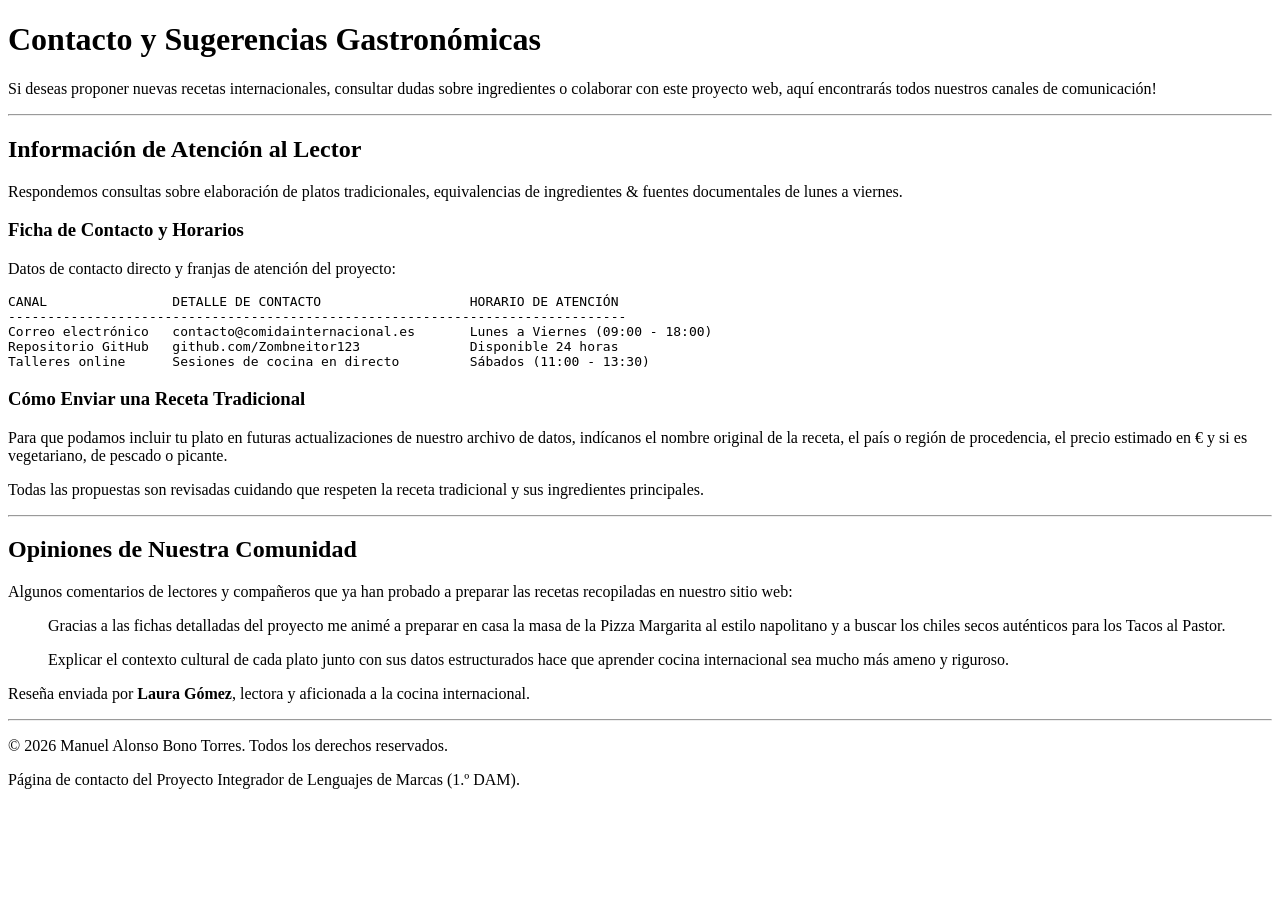
==== proyecto/contacto.html @ 22f46ae5 "feat(pages): add contacto page" ====
<!DOCTYPE html>
<html lang="es">
<head>
  <meta charset="UTF-8">
  <meta name="viewport" content="width=device-width, initial-scale=1.0">
  <title>Contacto | Comida Internacional</title>
  <meta name="description" content="Información de contacto, horarios de atención y propuestas de nuevas recetas para el proyecto de Comida Internacional.">
  <meta name="keywords" content="contacto gastronomia, sugerencias recetas, colaboraciones culinarias, comida internacional">
  <meta name="author" content="Manuel Alonso Bono Torres">
</head>
<body>
  <!-- NAV: aquí irá el menú (UD4) -->

  <!-- Cabecera de la página de contacto -->
  <div>
    <h1>Contacto y Sugerencias Gastronómicas</h1>
    <p>Si deseas proponer nuevas recetas internacionales, consultar dudas sobre ingredientes o colaborar con este proyecto web, aquí encontrarás todos nuestros canales de comunicación&#33;</p>
  </div>

  <hr>

  <!-- Sección de canales de atención y horarios -->
  <div>
    <h2>Información de Atención al Lector</h2>
    <p>Respondemos consultas sobre elaboración de platos tradicionales, equivalencias de ingredientes &amp; fuentes documentales de lunes a viernes.</p>

    <!-- Subsección de ficha de horarios y contacto en texto preformateado -->
    <div>
      <h3>Ficha de Contacto y Horarios</h3>
      <p>Datos de contacto directo y franjas de atención del proyecto:</p>
<pre>
CANAL                DETALLE DE CONTACTO                   HORARIO DE ATENCIÓN
-------------------------------------------------------------------------------
Correo electrónico   contacto@comidainternacional.es       Lunes a Viernes (09:00 - 18:00)
Repositorio GitHub   github.com/Zombneitor123              Disponible 24 horas
Talleres online      Sesiones de cocina en directo         Sábados (11:00 - 13:30)
</pre>
    </div>

    <!-- Subsección de envíos de recetas de la comunidad -->
    <div>
      <h3>Cómo Enviar una Receta Tradicional</h3>
      <p>Para que podamos incluir tu plato en futuras actualizaciones de nuestro archivo de datos, indícanos el nombre original de la receta, el país o región de procedencia, el precio estimado en &euro; y si es vegetariano, de pescado o picante.</p>
      <p>Todas las propuestas son revisadas cuidando que respeten la receta tradicional y sus ingredientes principales.</p>
    </div>
  </div>

  <hr>

  <!-- Sección de opiniones de lectores -->
  <div>
    <h2>Opiniones de Nuestra Comunidad</h2>
    <p>Algunos comentarios de lectores y compañeros que ya han probado a preparar las recetas recopiladas en nuestro sitio web:</p>
    <blockquote>
      <p>Gracias a las fichas detalladas del proyecto me animé a preparar en casa la masa de la Pizza Margarita al estilo napolitano y a buscar los chiles secos auténticos para los Tacos al Pastor.</p>
      <p>Explicar el contexto cultural de cada plato junto con sus datos estructurados hace que aprender cocina internacional sea mucho más ameno y riguroso.</p>
    </blockquote>
    <p>Reseña enviada por <strong>Laura Gómez</strong>, lectora y aficionada a la cocina internacional.</p>
  </div>

  <hr>

  <!-- Pie de página con derechos de autor -->
  <div>
    <p>&copy; 2026 Manuel Alonso Bono Torres. Todos los derechos reservados.</p>
    <p>Página de contacto del Proyecto Integrador de Lenguajes de Marcas (1.º DAM).</p>
  </div>
</body>
</html>
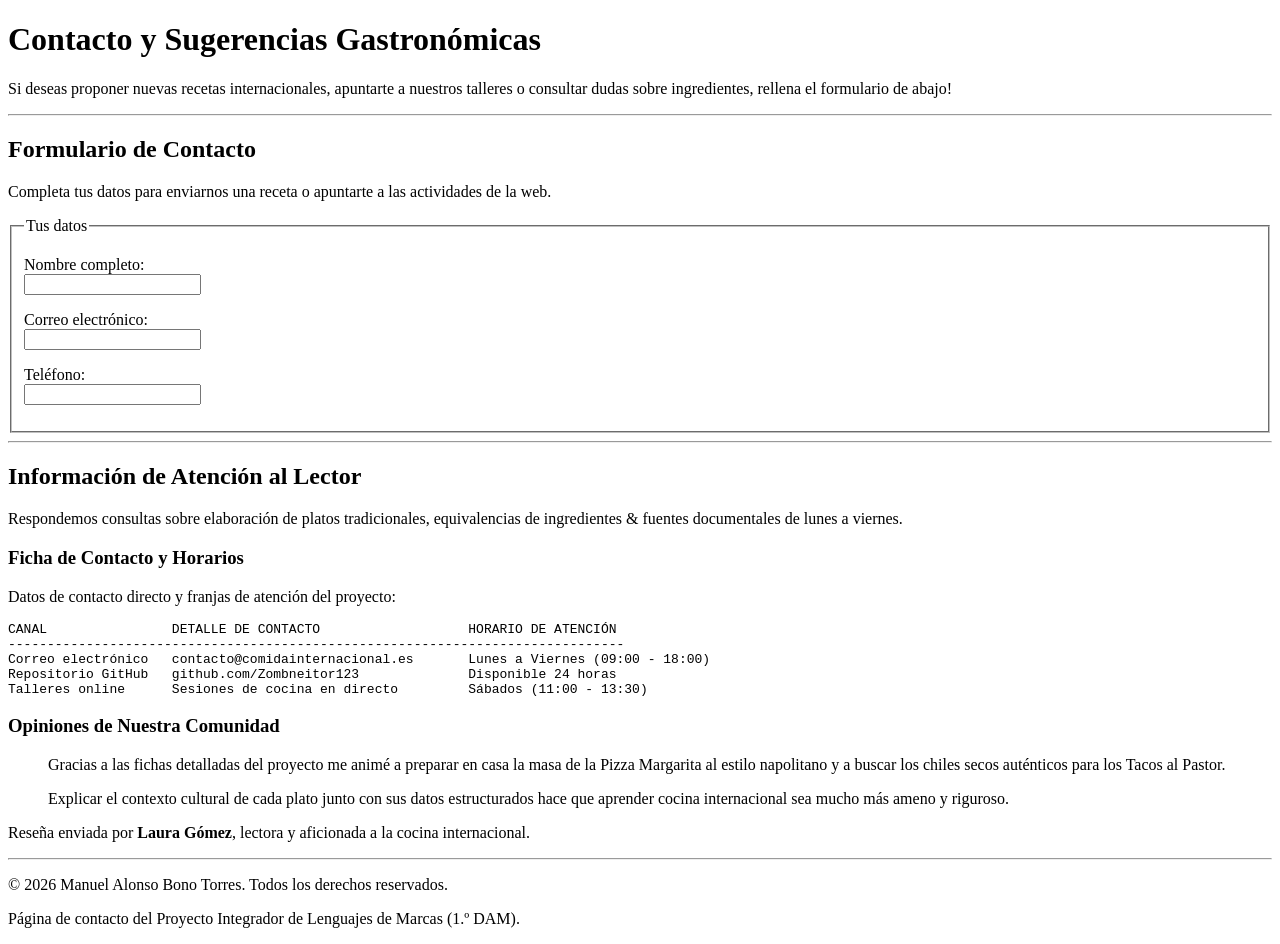
==== commit 62da803f: "feat(contacto): estructura del formulario y primer fieldset" ====
--- a/proyecto/contacto.html
+++ b/proyecto/contacto.html
@@ -4,8 +4,8 @@
   <meta charset="UTF-8">
   <meta name="viewport" content="width=device-width, initial-scale=1.0">
   <title>Contacto | Comida Internacional</title>
-  <meta name="description" content="Información de contacto, horarios de atención y propuestas de nuevas recetas para el proyecto de Comida Internacional.">
-  <meta name="keywords" content="contacto gastronomia, sugerencias recetas, colaboraciones culinarias, comida internacional">
+  <meta name="description" content="Formulario de contacto, inscripción a talleres y propuestas de nuevas recetas para el proyecto de Comida Internacional.">
+  <meta name="keywords" content="contacto gastronomia, formulario recetas, talleres cocina, comida internacional">
   <meta name="author" content="Manuel Alonso Bono Torres">
 </head>
 <body>
@@ -14,7 +14,38 @@
   <!-- Cabecera de la página de contacto -->
   <div>
     <h1>Contacto y Sugerencias Gastronómicas</h1>
-    <p>Si deseas proponer nuevas recetas internacionales, consultar dudas sobre ingredientes o colaborar con este proyecto web, aquí encontrarás todos nuestros canales de comunicación&#33;</p>
+    <p>Si deseas proponer nuevas recetas internacionales, apuntarte a nuestros talleres o consultar dudas sobre ingredientes, rellena el formulario de abajo&#33;</p>
+  </div>
+
+  <hr>
+
+  <!-- Sección con el formulario de contacto -->
+  <div>
+    <h2>Formulario de Contacto</h2>
+    <p>Completa tus datos para enviarnos una receta o apuntarte a las actividades de la web.</p>
+
+    <!-- Formulario enviado con post -->
+    <form action="#" method="post">
+      <!-- Primer fieldset con los datos personales -->
+      <fieldset>
+        <legend>Tus datos</legend>
+
+        <p>
+          <label for="nombre">Nombre completo:</label><br>
+          <input type="text" id="nombre" name="nombre">
+        </p>
+
+        <p>
+          <label for="correo">Correo electrónico:</label><br>
+          <input type="email" id="correo" name="correo">
+        </p>
+
+        <p>
+          <label for="telefono">Teléfono:</label><br>
+          <input type="tel" id="telefono" name="telefono">
+        </p>
+      </fieldset>
+    </form>
   </div>
 
   <hr>
@@ -37,25 +68,15 @@
 </pre>
     </div>
 
-    <!-- Subsección de envíos de recetas de la comunidad -->
+    <!-- Subsección de opiniones de lectores -->
     <div>
-      <h3>Cómo Enviar una Receta Tradicional</h3>
-      <p>Para que podamos incluir tu plato en futuras actualizaciones de nuestro archivo de datos, indícanos el nombre original de la receta, el país o región de procedencia, el precio estimado en &euro; y si es vegetariano, de pescado o picante.</p>
-      <p>Todas las propuestas son revisadas cuidando que respeten la receta tradicional y sus ingredientes principales.</p>
+      <h3>Opiniones de Nuestra Comunidad</h3>
+      <blockquote>
+        <p>Gracias a las fichas detalladas del proyecto me animé a preparar en casa la masa de la Pizza Margarita al estilo napolitano y a buscar los chiles secos auténticos para los Tacos al Pastor.</p>
+        <p>Explicar el contexto cultural de cada plato junto con sus datos estructurados hace que aprender cocina internacional sea mucho más ameno y riguroso.</p>
+      </blockquote>
+      <p>Reseña enviada por <strong>Laura Gómez</strong>, lectora y aficionada a la cocina internacional.</p>
     </div>
-  </div>
-
-  <hr>
-
-  <!-- Sección de opiniones de lectores -->
-  <div>
-    <h2>Opiniones de Nuestra Comunidad</h2>
-    <p>Algunos comentarios de lectores y compañeros que ya han probado a preparar las recetas recopiladas en nuestro sitio web:</p>
-    <blockquote>
-      <p>Gracias a las fichas detalladas del proyecto me animé a preparar en casa la masa de la Pizza Margarita al estilo napolitano y a buscar los chiles secos auténticos para los Tacos al Pastor.</p>
-      <p>Explicar el contexto cultural de cada plato junto con sus datos estructurados hace que aprender cocina internacional sea mucho más ameno y riguroso.</p>
-    </blockquote>
-    <p>Reseña enviada por <strong>Laura Gómez</strong>, lectora y aficionada a la cocina internacional.</p>
   </div>
 
   <hr>
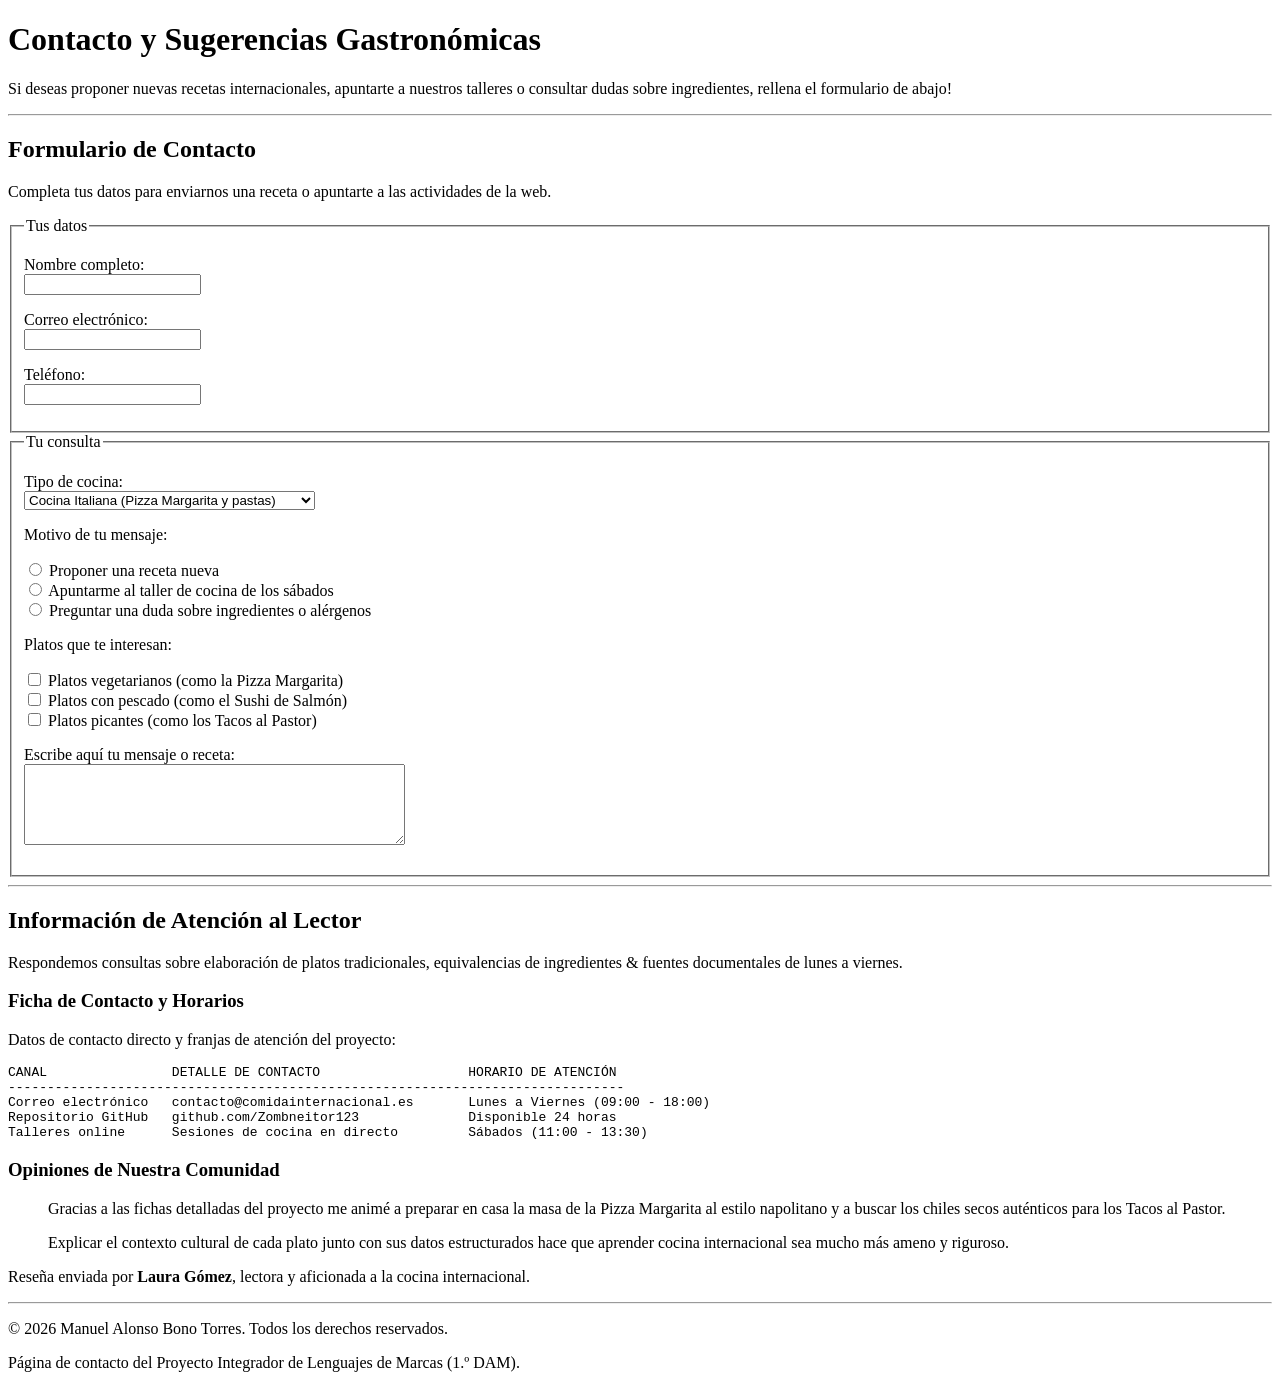
==== commit 8f94a768: "feat(contacto): segundo fieldset con select radio checkbox y textarea" ====
--- a/proyecto/contacto.html
+++ b/proyecto/contacto.html
@@ -45,6 +45,51 @@
           <input type="tel" id="telefono" name="telefono">
         </p>
       </fieldset>
+
+      <!-- Segundo fieldset con la consulta y opciones del tema -->
+      <fieldset>
+        <legend>Tu consulta</legend>
+
+        <p>
+          <label for="cocina-favorita">Tipo de cocina:</label><br>
+          <select id="cocina-favorita" name="cocina_favorita">
+            <option value="italiana">Cocina Italiana (Pizza Margarita y pastas)</option>
+            <option value="japonesa">Cocina Japonesa (Sushi de Salmón y ramen)</option>
+            <option value="mexicana">Cocina Mexicana (Tacos al Pastor y chiles)</option>
+            <option value="mediterranea">Cocina Mediterránea Tradicional</option>
+            <option value="otra">Otra cocina del mundo</option>
+          </select>
+        </p>
+
+        <p>Motivo de tu mensaje:</p>
+        <p>
+          <input type="radio" id="motivo-receta" name="motivo" value="proponer_receta">
+          <label for="motivo-receta">Proponer una receta nueva</label><br>
+
+          <input type="radio" id="motivo-taller" name="motivo" value="inscripcion_taller">
+          <label for="motivo-taller">Apuntarme al taller de cocina de los sábados</label><br>
+
+          <input type="radio" id="motivo-duda" name="motivo" value="duda_ingredientes">
+          <label for="motivo-duda">Preguntar una duda sobre ingredientes o alérgenos</label>
+        </p>
+
+        <p>Platos que te interesan:</p>
+        <p>
+          <input type="checkbox" id="interes-vegetariano" name="intereses" value="vegetariano">
+          <label for="interes-vegetariano">Platos vegetarianos (como la Pizza Margarita)</label><br>
+
+          <input type="checkbox" id="interes-pescado" name="intereses" value="pescado">
+          <label for="interes-pescado">Platos con pescado (como el Sushi de Salmón)</label><br>
+
+          <input type="checkbox" id="interes-picante" name="intereses" value="picante">
+          <label for="interes-picante">Platos picantes (como los Tacos al Pastor)</label>
+        </p>
+
+        <p>
+          <label for="mensaje">Escribe aquí tu mensaje o receta:</label><br>
+          <textarea id="mensaje" name="mensaje" rows="5" cols="45"></textarea>
+        </p>
+      </fieldset>
     </form>
   </div>
 
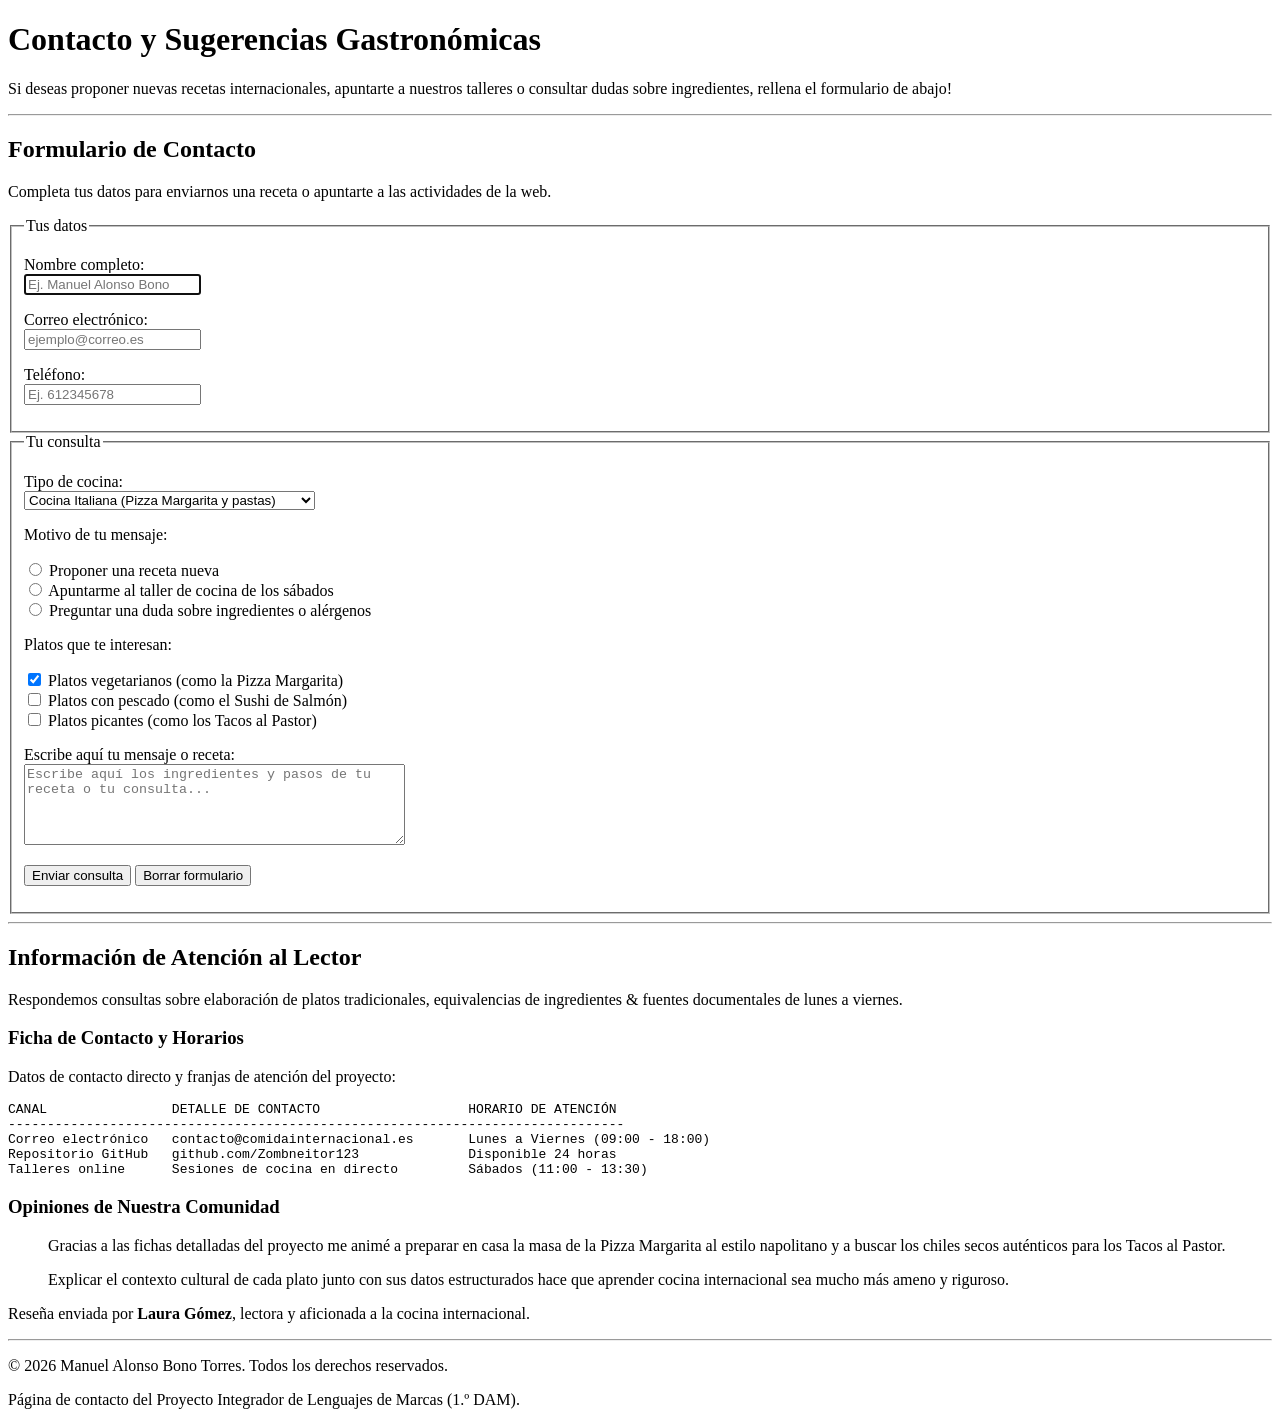
==== commit 1b32de0a: "feat(contacto): anadiendo botones submit reset y atributos del form" ====
--- a/proyecto/contacto.html
+++ b/proyecto/contacto.html
@@ -32,17 +32,17 @@
 
         <p>
           <label for="nombre">Nombre completo:</label><br>
-          <input type="text" id="nombre" name="nombre">
+          <input type="text" id="nombre" name="nombre" placeholder="Ej. Manuel Alonso Bono" minlength="3" maxlength="60" required autofocus>
         </p>
 
         <p>
           <label for="correo">Correo electrónico:</label><br>
-          <input type="email" id="correo" name="correo">
+          <input type="email" id="correo" name="correo" placeholder="ejemplo@correo.es" required>
         </p>
 
         <p>
           <label for="telefono">Teléfono:</label><br>
-          <input type="tel" id="telefono" name="telefono">
+          <input type="tel" id="telefono" name="telefono" placeholder="Ej. 612345678" minlength="9" maxlength="15">
         </p>
       </fieldset>
 
@@ -52,8 +52,8 @@
 
         <p>
           <label for="cocina-favorita">Tipo de cocina:</label><br>
-          <select id="cocina-favorita" name="cocina_favorita">
-            <option value="italiana">Cocina Italiana (Pizza Margarita y pastas)</option>
+          <select id="cocina-favorita" name="cocina_favorita" required>
+            <option value="italiana" selected>Cocina Italiana (Pizza Margarita y pastas)</option>
             <option value="japonesa">Cocina Japonesa (Sushi de Salmón y ramen)</option>
             <option value="mexicana">Cocina Mexicana (Tacos al Pastor y chiles)</option>
             <option value="mediterranea">Cocina Mediterránea Tradicional</option>
@@ -63,7 +63,7 @@
 
         <p>Motivo de tu mensaje:</p>
         <p>
-          <input type="radio" id="motivo-receta" name="motivo" value="proponer_receta">
+          <input type="radio" id="motivo-receta" name="motivo" value="proponer_receta" required>
           <label for="motivo-receta">Proponer una receta nueva</label><br>
 
           <input type="radio" id="motivo-taller" name="motivo" value="inscripcion_taller">
@@ -75,7 +75,7 @@
 
         <p>Platos que te interesan:</p>
         <p>
-          <input type="checkbox" id="interes-vegetariano" name="intereses" value="vegetariano">
+          <input type="checkbox" id="interes-vegetariano" name="intereses" value="vegetariano" checked>
           <label for="interes-vegetariano">Platos vegetarianos (como la Pizza Margarita)</label><br>
 
           <input type="checkbox" id="interes-pescado" name="intereses" value="pescado">
@@ -87,7 +87,12 @@
 
         <p>
           <label for="mensaje">Escribe aquí tu mensaje o receta:</label><br>
-          <textarea id="mensaje" name="mensaje" rows="5" cols="45"></textarea>
+          <textarea id="mensaje" name="mensaje" rows="5" cols="45" placeholder="Escribe aquí los ingredientes y pasos de tu receta o tu consulta..." minlength="10" maxlength="500" required></textarea>
+        </p>
+
+        <p>
+          <input type="submit" id="btn-enviar" name="enviar" value="Enviar consulta">
+          <input type="reset" id="btn-limpiar" name="limpiar" value="Borrar formulario">
         </p>
       </fieldset>
     </form>
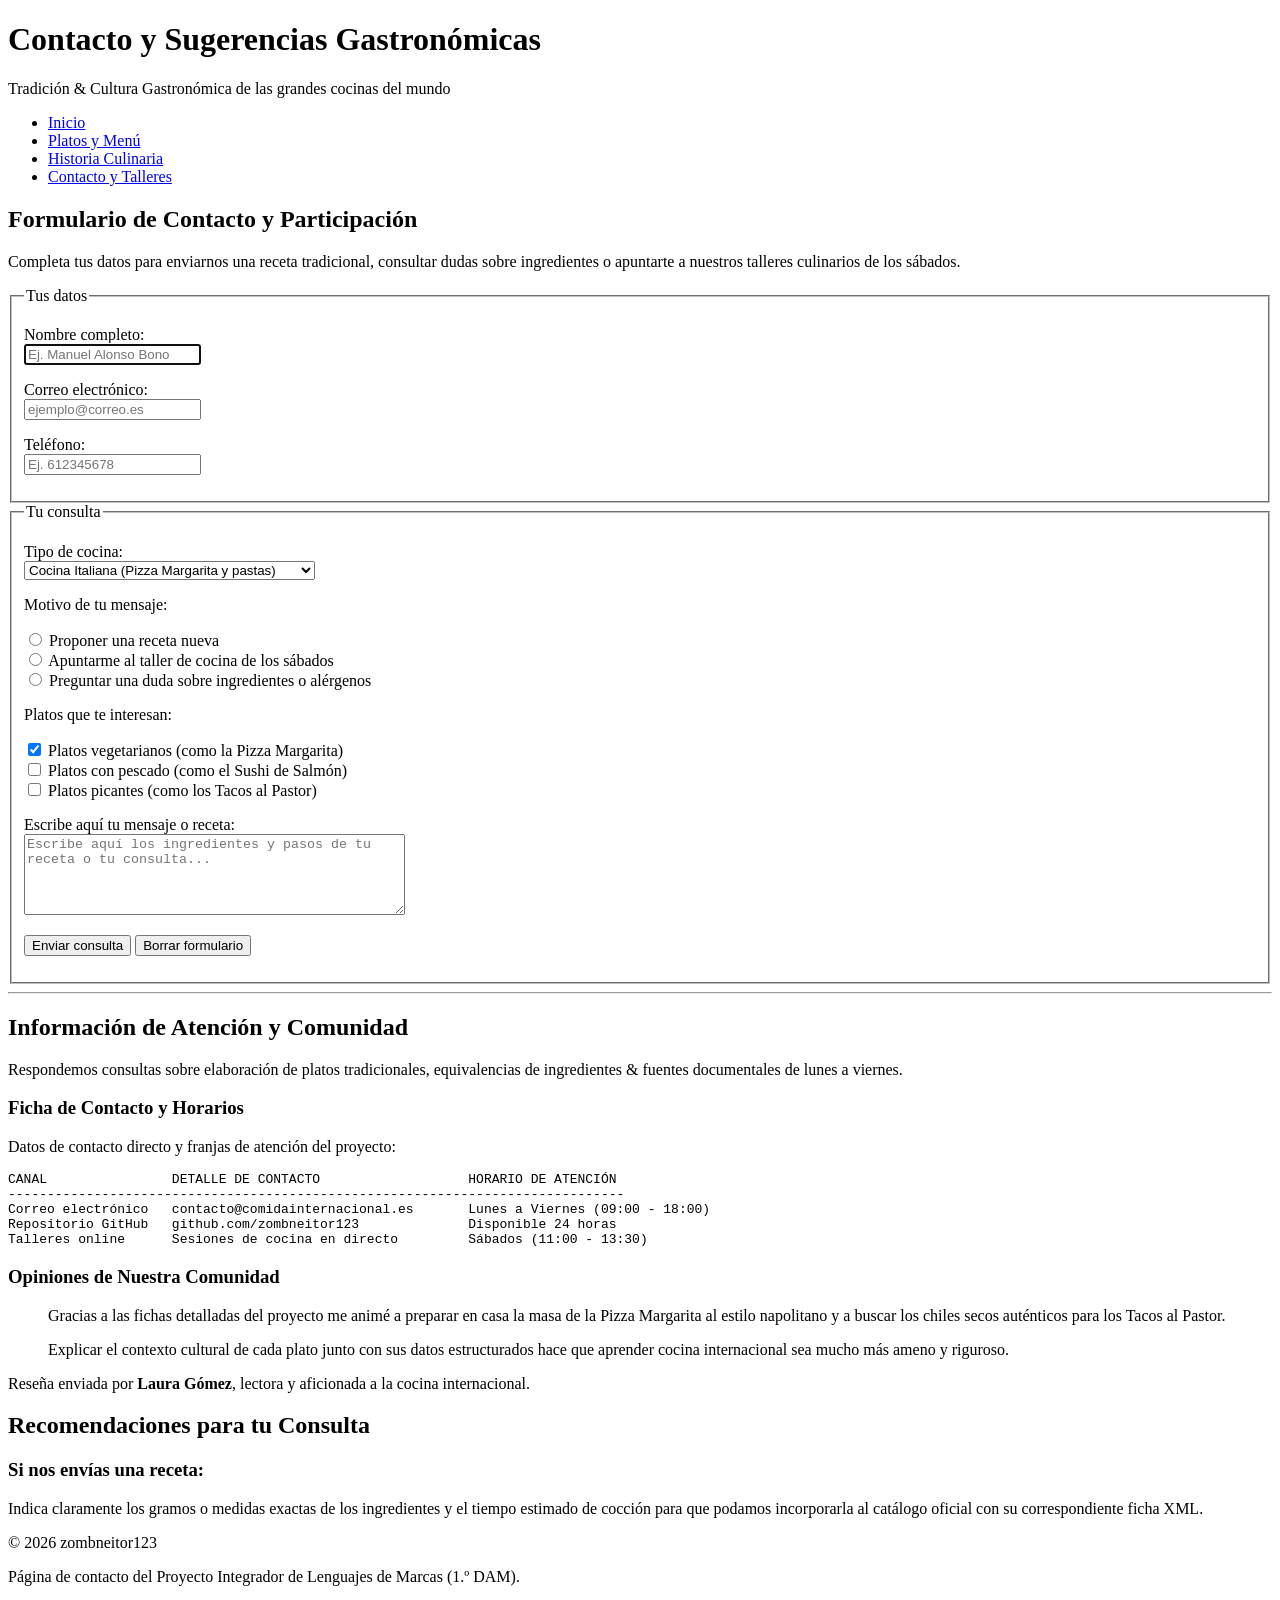
==== commit c5e7f6cb: "feat: estructura semantica html5 en paginas secundarias" ====
--- a/proyecto/contacto.html
+++ b/proyecto/contacto.html
@@ -6,135 +6,147 @@
   <title>Contacto | Comida Internacional</title>
   <meta name="description" content="Formulario de contacto, inscripción a talleres y propuestas de nuevas recetas para el proyecto de Comida Internacional.">
   <meta name="keywords" content="contacto gastronomia, formulario recetas, talleres cocina, comida internacional">
-  <meta name="author" content="Manuel Alonso Bono Torres">
+  <meta name="author" content="zombneitor123">
+  <link rel="stylesheet" href="css/estilos.css">
 </head>
 <body>
-  <!-- NAV: aquí irá el menú (UD4) -->
+  <!-- Cabecera del sitio web con identidad y navegación -->
+  <header>
+    <h1>Contacto y Sugerencias Gastronómicas</h1>
+    <p>Tradición &amp; Cultura Gastronómica de las grandes cocinas del mundo</p>
+    <nav>
+      <ul>
+        <li><a href="index.html">Inicio</a></li>
+        <li><a href="platos.html">Platos y Menú</a></li>
+        <li><a href="historia.html">Historia Culinaria</a></li>
+        <li><a href="contacto.html">Contacto y Talleres</a></li>
+      </ul>
+    </nav>
+  </header>
 
-  <!-- Cabecera de la página de contacto -->
-  <div>
-    <h1>Contacto y Sugerencias Gastronómicas</h1>
-    <p>Si deseas proponer nuevas recetas internacionales, apuntarte a nuestros talleres o consultar dudas sobre ingredientes, rellena el formulario de abajo&#33;</p>
-  </div>
+  <!-- Contenido principal único de la página de contacto -->
+  <main>
+    <!-- Sección con el formulario de contacto -->
+    <section id="seccion-formulario">
+      <h2>Formulario de Contacto y Participación</h2>
+      <p>Completa tus datos para enviarnos una receta tradicional, consultar dudas sobre ingredientes o apuntarte a nuestros talleres culinarios de los sábados.</p>
 
-  <hr>
+      <form action="#" method="post">
+        <!-- Primer fieldset con los datos personales -->
+        <fieldset>
+          <legend>Tus datos</legend>
 
-  <!-- Sección con el formulario de contacto -->
-  <div>
-    <h2>Formulario de Contacto</h2>
-    <p>Completa tus datos para enviarnos una receta o apuntarte a las actividades de la web.</p>
+          <p>
+            <label for="nombre">Nombre completo:</label><br>
+            <input type="text" id="nombre" name="nombre" placeholder="Ej. Manuel Alonso Bono" minlength="3" maxlength="60" required autofocus>
+          </p>
 
-    <!-- Formulario enviado con post -->
-    <form action="#" method="post">
-      <!-- Primer fieldset con los datos personales -->
-      <fieldset>
-        <legend>Tus datos</legend>
+          <p>
+            <label for="correo">Correo electrónico:</label><br>
+            <input type="email" id="correo" name="correo" placeholder="ejemplo@correo.es" required>
+          </p>
 
-        <p>
-          <label for="nombre">Nombre completo:</label><br>
-          <input type="text" id="nombre" name="nombre" placeholder="Ej. Manuel Alonso Bono" minlength="3" maxlength="60" required autofocus>
-        </p>
+          <p>
+            <label for="telefono">Teléfono:</label><br>
+            <input type="tel" id="telefono" name="telefono" placeholder="Ej. 612345678" minlength="9" maxlength="15">
+          </p>
+        </fieldset>
 
-        <p>
-          <label for="correo">Correo electrónico:</label><br>
-          <input type="email" id="correo" name="correo" placeholder="ejemplo@correo.es" required>
-        </p>
+        <!-- Segundo fieldset con la consulta y opciones del tema -->
+        <fieldset>
+          <legend>Tu consulta</legend>
 
-        <p>
-          <label for="telefono">Teléfono:</label><br>
-          <input type="tel" id="telefono" name="telefono" placeholder="Ej. 612345678" minlength="9" maxlength="15">
-        </p>
-      </fieldset>
+          <p>
+            <label for="cocina-favorita">Tipo de cocina:</label><br>
+            <select id="cocina-favorita" name="cocina_favorita">
+              <option value="italiana" selected>Cocina Italiana (Pizza Margarita y pastas)</option>
+              <option value="japonesa">Cocina Japonesa (Sushi de Salmón y ramen)</option>
+              <option value="mexicana">Cocina Mexicana (Tacos al Pastor y chiles)</option>
+              <option value="mediterranea">Cocina Mediterránea Tradicional</option>
+              <option value="otra">Otra cocina del mundo</option>
+            </select>
+          </p>
 
-      <!-- Segundo fieldset con la consulta y opciones del tema -->
-      <fieldset>
-        <legend>Tu consulta</legend>
+          <p>Motivo de tu mensaje:</p>
+          <p>
+            <input type="radio" id="motivo-receta" name="motivo" value="proponer_receta" required>
+            <label for="motivo-receta">Proponer una receta nueva</label><br>
 
-        <p>
-          <label for="cocina-favorita">Tipo de cocina:</label><br>
-          <select id="cocina-favorita" name="cocina_favorita" required>
-            <option value="italiana" selected>Cocina Italiana (Pizza Margarita y pastas)</option>
-            <option value="japonesa">Cocina Japonesa (Sushi de Salmón y ramen)</option>
-            <option value="mexicana">Cocina Mexicana (Tacos al Pastor y chiles)</option>
-            <option value="mediterranea">Cocina Mediterránea Tradicional</option>
-            <option value="otra">Otra cocina del mundo</option>
-          </select>
-        </p>
+            <input type="radio" id="motivo-taller" name="motivo" value="inscripcion_taller">
+            <label for="motivo-taller">Apuntarme al taller de cocina de los sábados</label><br>
 
-        <p>Motivo de tu mensaje:</p>
-        <p>
-          <input type="radio" id="motivo-receta" name="motivo" value="proponer_receta" required>
-          <label for="motivo-receta">Proponer una receta nueva</label><br>
+            <input type="radio" id="motivo-duda" name="motivo" value="duda_ingredientes">
+            <label for="motivo-duda">Preguntar una duda sobre ingredientes o alérgenos</label>
+          </p>
 
-          <input type="radio" id="motivo-taller" name="motivo" value="inscripcion_taller">
-          <label for="motivo-taller">Apuntarme al taller de cocina de los sábados</label><br>
+          <p>Platos que te interesan:</p>
+          <p>
+            <input type="checkbox" id="interes-vegetariano" name="intereses" value="vegetariano" checked>
+            <label for="interes-vegetariano">Platos vegetarianos (como la Pizza Margarita)</label><br>
 
-          <input type="radio" id="motivo-duda" name="motivo" value="duda_ingredientes">
-          <label for="motivo-duda">Preguntar una duda sobre ingredientes o alérgenos</label>
-        </p>
+            <input type="checkbox" id="interes-pescado" name="intereses" value="pescado">
+            <label for="interes-pescado">Platos con pescado (como el Sushi de Salmón)</label><br>
 
-        <p>Platos que te interesan:</p>
-        <p>
-          <input type="checkbox" id="interes-vegetariano" name="intereses" value="vegetariano" checked>
-          <label for="interes-vegetariano">Platos vegetarianos (como la Pizza Margarita)</label><br>
+            <input type="checkbox" id="interes-picante" name="intereses" value="picante">
+            <label for="interes-picante">Platos picantes (como los Tacos al Pastor)</label>
+          </p>
 
-          <input type="checkbox" id="interes-pescado" name="intereses" value="pescado">
-          <label for="interes-pescado">Platos con pescado (como el Sushi de Salmón)</label><br>
+          <p>
+            <label for="mensaje">Escribe aquí tu mensaje o receta:</label><br>
+            <textarea id="mensaje" name="mensaje" rows="5" cols="45" placeholder="Escribe aquí los ingredientes y pasos de tu receta o tu consulta..." minlength="10" maxlength="500" required></textarea>
+          </p>
 
-          <input type="checkbox" id="interes-picante" name="intereses" value="picante">
-          <label for="interes-picante">Platos picantes (como los Tacos al Pastor)</label>
-        </p>
+          <p>
+            <input type="submit" id="btn-enviar" name="enviar" value="Enviar consulta">
+            <input type="reset" id="btn-limpiar" name="limpiar" value="Borrar formulario">
+          </p>
+        </fieldset>
+      </form>
+    </section>
 
-        <p>
-          <label for="mensaje">Escribe aquí tu mensaje o receta:</label><br>
-          <textarea id="mensaje" name="mensaje" rows="5" cols="45" placeholder="Escribe aquí los ingredientes y pasos de tu receta o tu consulta..." minlength="10" maxlength="500" required></textarea>
-        </p>
+    <hr>
 
-        <p>
-          <input type="submit" id="btn-enviar" name="enviar" value="Enviar consulta">
-          <input type="reset" id="btn-limpiar" name="limpiar" value="Borrar formulario">
-        </p>
-      </fieldset>
-    </form>
-  </div>
+    <!-- Sección de canales de atención y opiniones -->
+    <section id="informacion-atencion">
+      <h2>Información de Atención y Comunidad</h2>
+      <p>Respondemos consultas sobre elaboración de platos tradicionales, equivalencias de ingredientes &amp; fuentes documentales de lunes a viernes.</p>
 
-  <hr>
-
-  <!-- Sección de canales de atención y horarios -->
-  <div>
-    <h2>Información de Atención al Lector</h2>
-    <p>Respondemos consultas sobre elaboración de platos tradicionales, equivalencias de ingredientes &amp; fuentes documentales de lunes a viernes.</p>
-
-    <!-- Subsección de ficha de horarios y contacto en texto preformateado -->
-    <div>
-      <h3>Ficha de Contacto y Horarios</h3>
-      <p>Datos de contacto directo y franjas de atención del proyecto:</p>
+      <article id="horarios-atencion">
+        <h3>Ficha de Contacto y Horarios</h3>
+        <p>Datos de contacto directo y franjas de atención del proyecto:</p>
 <pre>
 CANAL                DETALLE DE CONTACTO                   HORARIO DE ATENCIÓN
 -------------------------------------------------------------------------------
 Correo electrónico   contacto@comidainternacional.es       Lunes a Viernes (09:00 - 18:00)
-Repositorio GitHub   github.com/Zombneitor123              Disponible 24 horas
+Repositorio GitHub   github.com/zombneitor123              Disponible 24 horas
 Talleres online      Sesiones de cocina en directo         Sábados (11:00 - 13:30)
 </pre>
-    </div>
+      </article>
 
-    <!-- Subsección de opiniones de lectores -->
-    <div>
-      <h3>Opiniones de Nuestra Comunidad</h3>
-      <blockquote>
-        <p>Gracias a las fichas detalladas del proyecto me animé a preparar en casa la masa de la Pizza Margarita al estilo napolitano y a buscar los chiles secos auténticos para los Tacos al Pastor.</p>
-        <p>Explicar el contexto cultural de cada plato junto con sus datos estructurados hace que aprender cocina internacional sea mucho más ameno y riguroso.</p>
-      </blockquote>
-      <p>Reseña enviada por <strong>Laura Gómez</strong>, lectora y aficionada a la cocina internacional.</p>
-    </div>
-  </div>
+      <article id="opiniones-comunidad">
+        <h3>Opiniones de Nuestra Comunidad</h3>
+        <blockquote>
+          <p>Gracias a las fichas detalladas del proyecto me animé a preparar en casa la masa de la Pizza Margarita al estilo napolitano y a buscar los chiles secos auténticos para los Tacos al Pastor.</p>
+          <p>Explicar el contexto cultural de cada plato junto con sus datos estructurados hace que aprender cocina internacional sea mucho más ameno y riguroso.</p>
+        </blockquote>
+        <p>Reseña enviada por <strong>Laura Gómez</strong>, lectora y aficionada a la cocina internacional.</p>
+      </article>
+    </section>
 
-  <hr>
+    <!-- Contenido secundario lateral -->
+    <aside id="lateral-contacto">
+      <h2>Recomendaciones para tu Consulta</h2>
+      <article id="consejos-recetas">
+        <h3>Si nos envías una receta:</h3>
+        <p>Indica claramente los gramos o medidas exactas de los ingredientes y el tiempo estimado de cocción para que podamos incorporarla al catálogo oficial con su correspondiente ficha XML.</p>
+      </article>
+    </aside>
+  </main>
 
-  <!-- Pie de página con derechos de autor -->
-  <div>
-    <p>&copy; 2026 Manuel Alonso Bono Torres. Todos los derechos reservados.</p>
+  <!-- Pie de página con firma y metadatos del autor -->
+  <footer>
+    <p id="firma-zombneitor123">&copy; 2026 zombneitor123</p>
     <p>Página de contacto del Proyecto Integrador de Lenguajes de Marcas (1.º DAM).</p>
-  </div>
+  </footer>
 </body>
 </html>
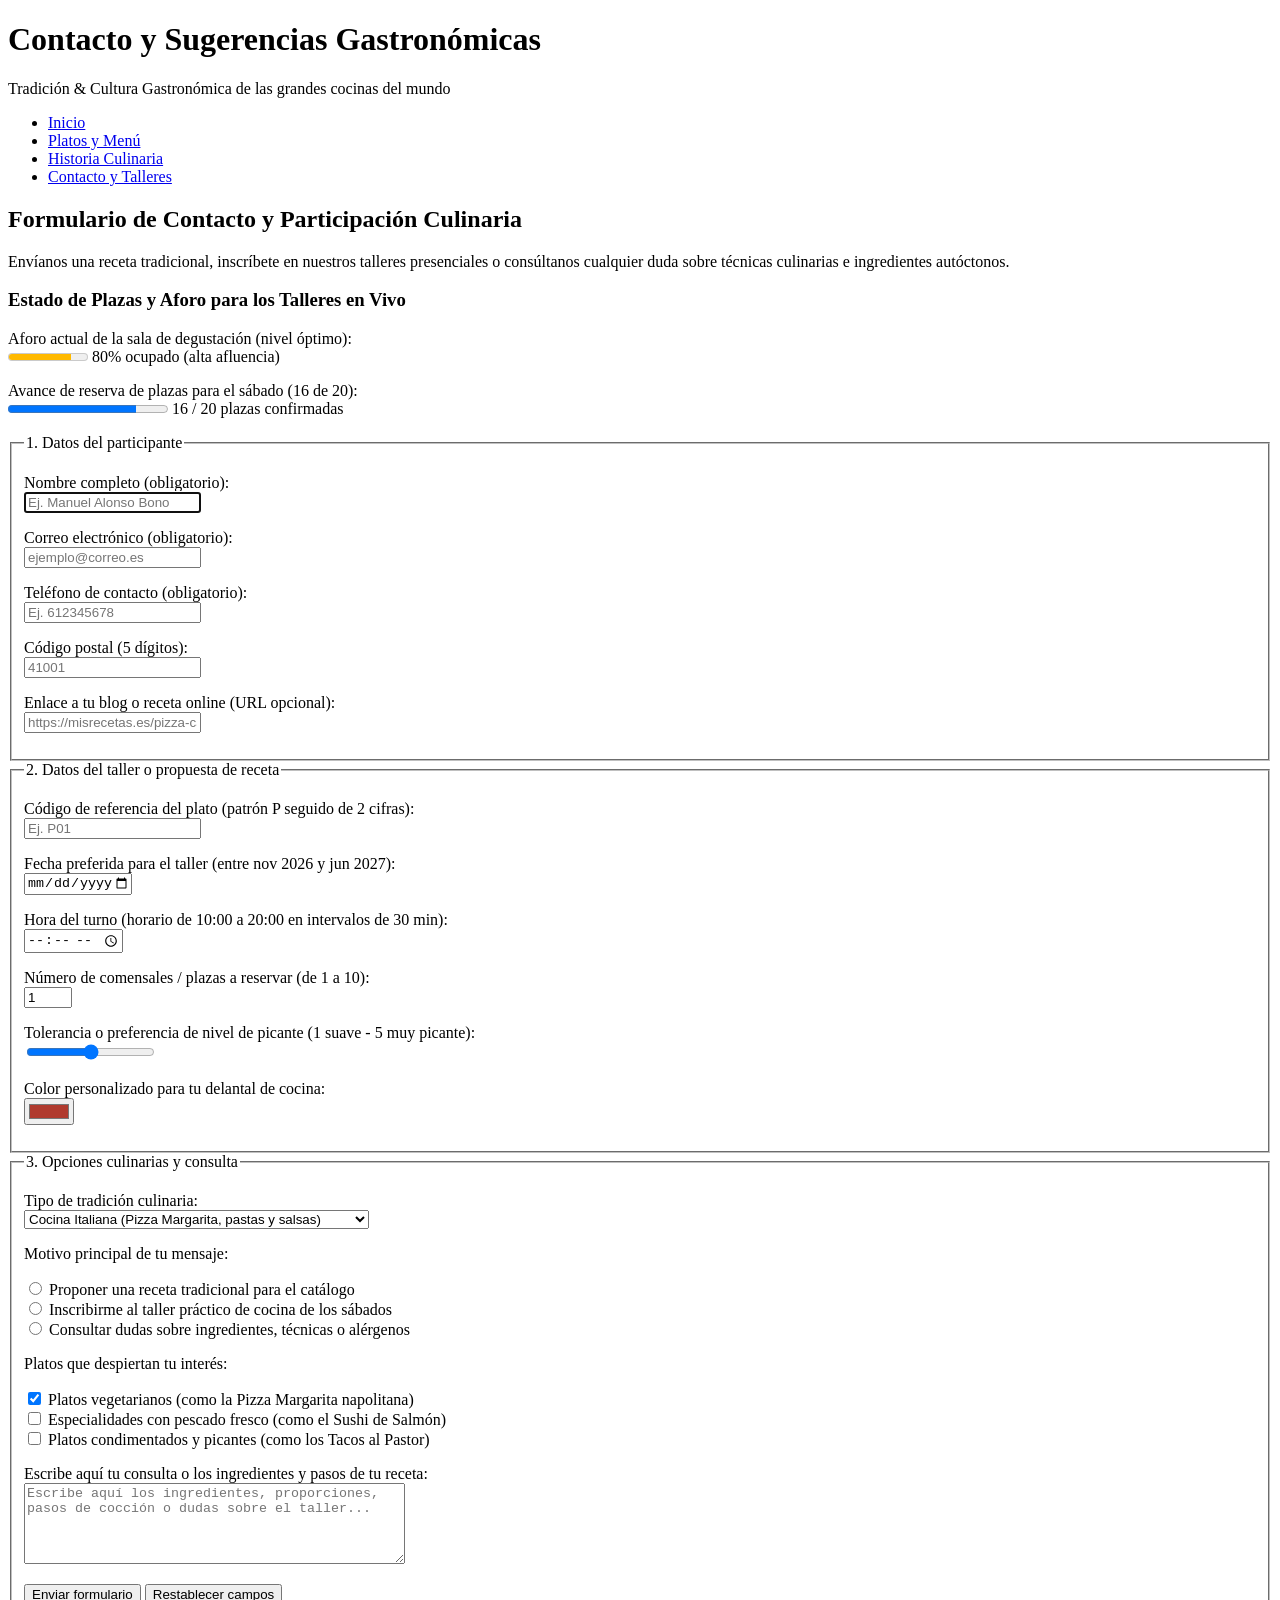
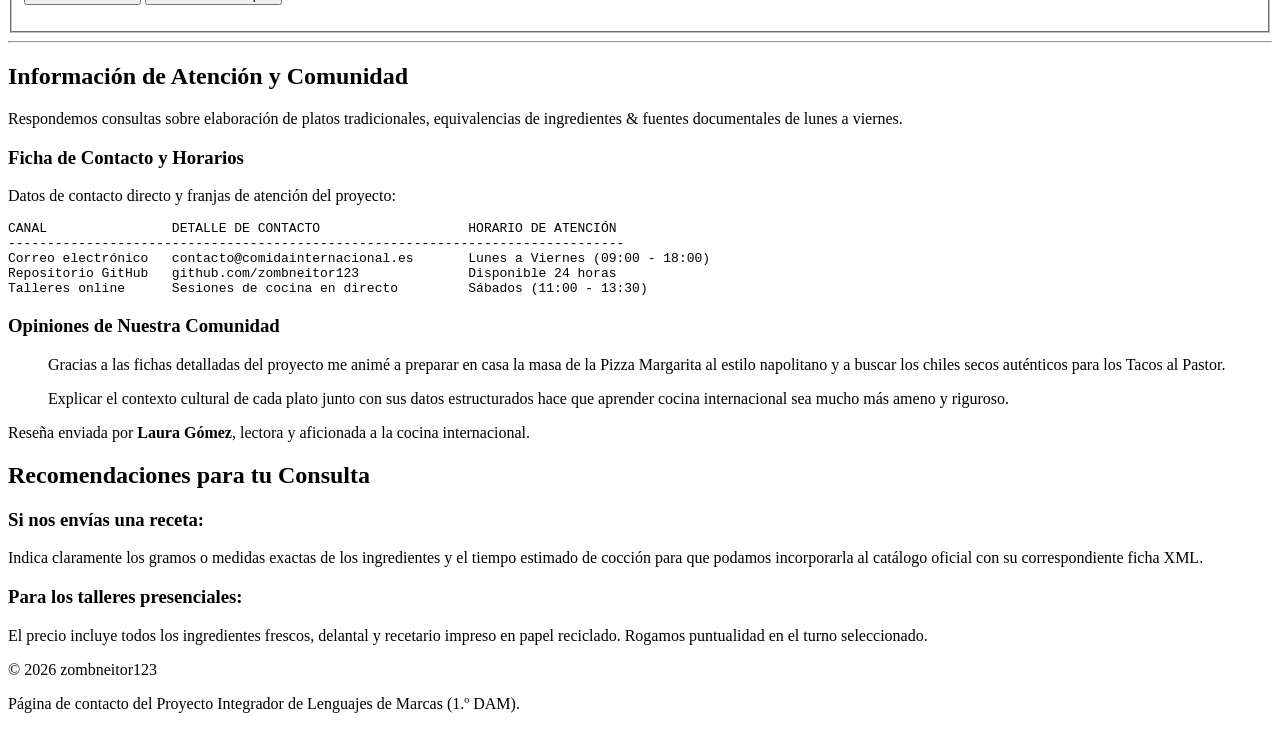
==== commit 7e63d4e7: "feat: formulario con controles html5" ====
--- a/proyecto/contacto.html
+++ b/proyecto/contacto.html
@@ -4,7 +4,7 @@
   <meta charset="UTF-8">
   <meta name="viewport" content="width=device-width, initial-scale=1.0">
   <title>Contacto | Comida Internacional</title>
-  <meta name="description" content="Formulario de contacto, inscripción a talleres y propuestas de nuevas recetas para el proyecto de Comida Internacional.">
+  <meta name="description" content="Formulario de contacto, inscripción a talleres gastronómicos y propuestas de nuevas recetas para el proyecto de Comida Internacional.">
   <meta name="keywords" content="contacto gastronomia, formulario recetas, talleres cocina, comida internacional">
   <meta name="author" content="zombneitor123">
   <link rel="stylesheet" href="css/estilos.css">
@@ -26,79 +26,139 @@
 
   <!-- Contenido principal único de la página de contacto -->
   <main>
-    <!-- Sección con el formulario de contacto -->
+    <!-- Sección con el formulario de contacto enriquecido con HTML5 -->
     <section id="seccion-formulario">
-      <h2>Formulario de Contacto y Participación</h2>
-      <p>Completa tus datos para enviarnos una receta tradicional, consultar dudas sobre ingredientes o apuntarte a nuestros talleres culinarios de los sábados.</p>
+      <h2>Formulario de Contacto y Participación Culinaria</h2>
+      <p>Envíanos una receta tradicional, inscríbete en nuestros talleres presenciales o consúltanos cualquier duda sobre técnicas culinarias e ingredientes autóctonos.</p>
+
+      <!-- Indicadores de estado: aforo y plazas en HTML5 -->
+      <article id="indicadores-aforo">
+        <h3>Estado de Plazas y Aforo para los Talleres en Vivo</h3>
+        <p>
+          <label for="aforo-taller">Aforo actual de la sala de degustación (nivel óptimo):</label><br>
+          <meter id="aforo-taller" min="0" max="100" low="30" high="75" optimum="50" value="80">80%</meter>
+          <span>80% ocupado (alta afluencia)</span>
+        </p>
+        <p>
+          <label for="progreso-plazas">Avance de reserva de plazas para el sábado (16 de 20):</label><br>
+          <progress id="progreso-plazas" max="20" value="16">16 de 20 plazas</progress>
+          <span>16 / 20 plazas confirmadas</span>
+        </p>
+      </article>
 
       <form action="#" method="post">
-        <!-- Primer fieldset con los datos personales -->
+        <!-- Primer fieldset: Datos de contacto del remitente -->
         <fieldset>
-          <legend>Tus datos</legend>
-
-          <p>
-            <label for="nombre">Nombre completo:</label><br>
+          <legend>1. Datos del participante</legend>
+
+          <p>
+            <label for="nombre">Nombre completo (obligatorio):</label><br>
             <input type="text" id="nombre" name="nombre" placeholder="Ej. Manuel Alonso Bono" minlength="3" maxlength="60" required autofocus>
           </p>
 
           <p>
-            <label for="correo">Correo electrónico:</label><br>
+            <label for="correo">Correo electrónico (obligatorio):</label><br>
             <input type="email" id="correo" name="correo" placeholder="ejemplo@correo.es" required>
           </p>
 
           <p>
-            <label for="telefono">Teléfono:</label><br>
-            <input type="tel" id="telefono" name="telefono" placeholder="Ej. 612345678" minlength="9" maxlength="15">
+            <label for="telefono">Teléfono de contacto (obligatorio):</label><br>
+            <input type="tel" id="telefono" name="telefono" placeholder="Ej. 612345678" pattern="[0-9]{9}" title="Introduce un número de teléfono de 9 dígitos (ej. 612345678)" required>
+          </p>
+
+          <p>
+            <label for="codigo-postal">Código postal (5 dígitos):</label><br>
+            <input type="text" id="codigo-postal" name="codigo_postal" placeholder="41001" pattern="[0-9]{5}" title="Introduce un código postal español válido de 5 cifras numéricas (ej. 41001)" required>
+          </p>
+
+          <p>
+            <label for="sitio-web">Enlace a tu blog o receta online (URL opcional):</label><br>
+            <input type="url" id="sitio-web" name="sitio_web" placeholder="https://misrecetas.es/pizza-casera">
           </p>
         </fieldset>
 
-        <!-- Segundo fieldset con la consulta y opciones del tema -->
+        <!-- Segundo fieldset: Preferencias del taller o propuesta de plato -->
         <fieldset>
-          <legend>Tu consulta</legend>
-
-          <p>
-            <label for="cocina-favorita">Tipo de cocina:</label><br>
+          <legend>2. Datos del taller o propuesta de receta</legend>
+
+          <p>
+            <label for="codigo-plato">Código de referencia del plato (patrón P seguido de 2 cifras):</label><br>
+            <input type="text" id="codigo-plato" name="codigo_plato" placeholder="Ej. P01" pattern="P[0-9]{2}" title="El código debe comenzar por una 'P' mayúscula seguida de 2 números (ejemplo: P01, P02, P04)">
+          </p>
+
+          <p>
+            <label for="fecha-taller">Fecha preferida para el taller (entre nov 2026 y jun 2027):</label><br>
+            <input type="date" id="fecha-taller" name="fecha_taller" min="2026-11-01" max="2027-06-30" required>
+          </p>
+
+          <p>
+            <label for="hora-taller">Hora del turno (horario de 10:00 a 20:00 en intervalos de 30 min):</label><br>
+            <input type="time" id="hora-taller" name="hora_taller" min="10:00" max="20:00" step="1800" required>
+          </p>
+
+          <p>
+            <label for="asistentes">Número de comensales / plazas a reservar (de 1 a 10):</label><br>
+            <input type="number" id="asistentes" name="asistentes" min="1" max="10" step="1" value="1" required>
+          </p>
+
+          <p>
+            <label for="nivel-picante">Tolerancia o preferencia de nivel de picante (1 suave - 5 muy picante):</label><br>
+            <input type="range" id="nivel-picante" name="nivel_picante" min="1" max="5" step="1" value="3">
+          </p>
+
+          <p>
+            <label for="color-delantal">Color personalizado para tu delantal de cocina:</label><br>
+            <input type="color" id="color-delantal" name="color_delantal" value="#b03a2e">
+          </p>
+        </fieldset>
+
+        <!-- Tercer fieldset: Preferencias culinarias y mensaje -->
+        <fieldset>
+          <legend>3. Opciones culinarias y consulta</legend>
+
+          <p>
+            <label for="cocina-favorita">Tipo de tradición culinaria:</label><br>
             <select id="cocina-favorita" name="cocina_favorita">
-              <option value="italiana" selected>Cocina Italiana (Pizza Margarita y pastas)</option>
-              <option value="japonesa">Cocina Japonesa (Sushi de Salmón y ramen)</option>
-              <option value="mexicana">Cocina Mexicana (Tacos al Pastor y chiles)</option>
+              <option value="italiana" selected>Cocina Italiana (Pizza Margarita, pastas y salsas)</option>
+              <option value="japonesa">Cocina Japonesa (Sushi de Salmón, ramen y dashi)</option>
+              <option value="mexicana">Cocina Mexicana (Tacos al Pastor, marinados y chiles)</option>
               <option value="mediterranea">Cocina Mediterránea Tradicional</option>
               <option value="otra">Otra cocina del mundo</option>
             </select>
           </p>
 
-          <p>Motivo de tu mensaje:</p>
+          <p>Motivo principal de tu mensaje:</p>
           <p>
             <input type="radio" id="motivo-receta" name="motivo" value="proponer_receta" required>
-            <label for="motivo-receta">Proponer una receta nueva</label><br>
+            <label for="motivo-receta">Proponer una receta tradicional para el catálogo</label><br>
 
             <input type="radio" id="motivo-taller" name="motivo" value="inscripcion_taller">
-            <label for="motivo-taller">Apuntarme al taller de cocina de los sábados</label><br>
+            <label for="motivo-taller">Inscribirme al taller práctico de cocina de los sábados</label><br>
 
             <input type="radio" id="motivo-duda" name="motivo" value="duda_ingredientes">
-            <label for="motivo-duda">Preguntar una duda sobre ingredientes o alérgenos</label>
-          </p>
-
-          <p>Platos que te interesan:</p>
+            <label for="motivo-duda">Consultar dudas sobre ingredientes, técnicas o alérgenos</label>
+          </p>
+
+          <p>Platos que despiertan tu interés:</p>
           <p>
             <input type="checkbox" id="interes-vegetariano" name="intereses" value="vegetariano" checked>
-            <label for="interes-vegetariano">Platos vegetarianos (como la Pizza Margarita)</label><br>
+            <label for="interes-vegetariano">Platos vegetarianos (como la Pizza Margarita napolitana)</label><br>
 
             <input type="checkbox" id="interes-pescado" name="intereses" value="pescado">
-            <label for="interes-pescado">Platos con pescado (como el Sushi de Salmón)</label><br>
+            <label for="interes-pescado">Especialidades con pescado fresco (como el Sushi de Salmón)</label><br>
 
             <input type="checkbox" id="interes-picante" name="intereses" value="picante">
-            <label for="interes-picante">Platos picantes (como los Tacos al Pastor)</label>
-          </p>
-
-          <p>
-            <label for="mensaje">Escribe aquí tu mensaje o receta:</label><br>
-            <textarea id="mensaje" name="mensaje" rows="5" cols="45" placeholder="Escribe aquí los ingredientes y pasos de tu receta o tu consulta..." minlength="10" maxlength="500" required></textarea>
-          </p>
-
-          <p>
-            <input type="submit" id="btn-enviar" name="enviar" value="Enviar consulta">
-            <input type="reset" id="btn-limpiar" name="limpiar" value="Borrar formulario">
+            <label for="interes-picante">Platos condimentados y picantes (como los Tacos al Pastor)</label>
+          </p>
+
+          <p>
+            <label for="mensaje">Escribe aquí tu consulta o los ingredientes y pasos de tu receta:</label><br>
+            <textarea id="mensaje" name="mensaje" rows="5" cols="45" placeholder="Escribe aquí los ingredientes, proporciones, pasos de cocción o dudas sobre el taller..." minlength="10" maxlength="500" required></textarea>
+          </p>
+
+          <p>
+            <input type="submit" id="btn-enviar" name="enviar" value="Enviar formulario">
+            <input type="reset" id="btn-limpiar" name="limpiar" value="Restablecer campos">
           </p>
         </fieldset>
       </form>
@@ -140,6 +200,11 @@
         <h3>Si nos envías una receta:</h3>
         <p>Indica claramente los gramos o medidas exactas de los ingredientes y el tiempo estimado de cocción para que podamos incorporarla al catálogo oficial con su correspondiente ficha XML.</p>
       </article>
+
+      <article id="requisitos-taller">
+        <h3>Para los talleres presenciales:</h3>
+        <p>El precio incluye todos los ingredientes frescos, delantal y recetario impreso en papel reciclado. Rogamos puntualidad en el turno seleccionado.</p>
+      </article>
     </aside>
   </main>
 
